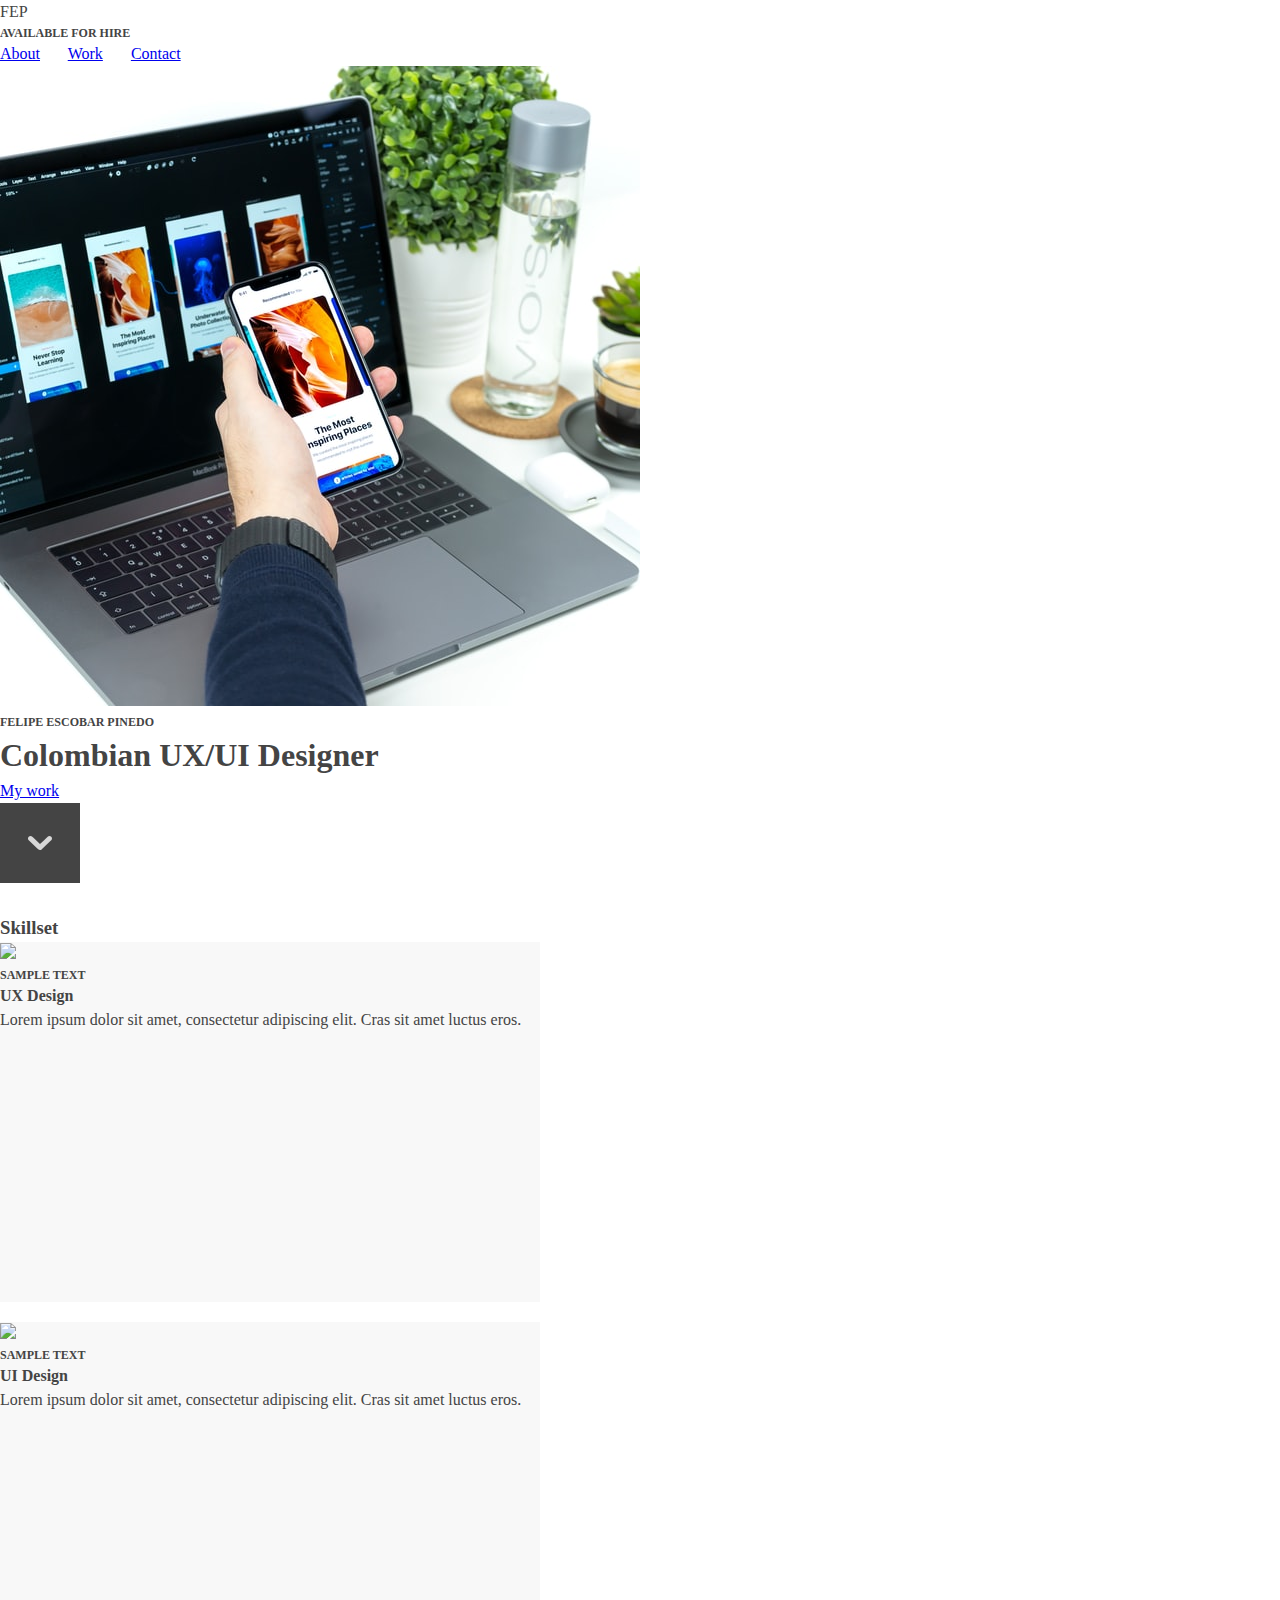
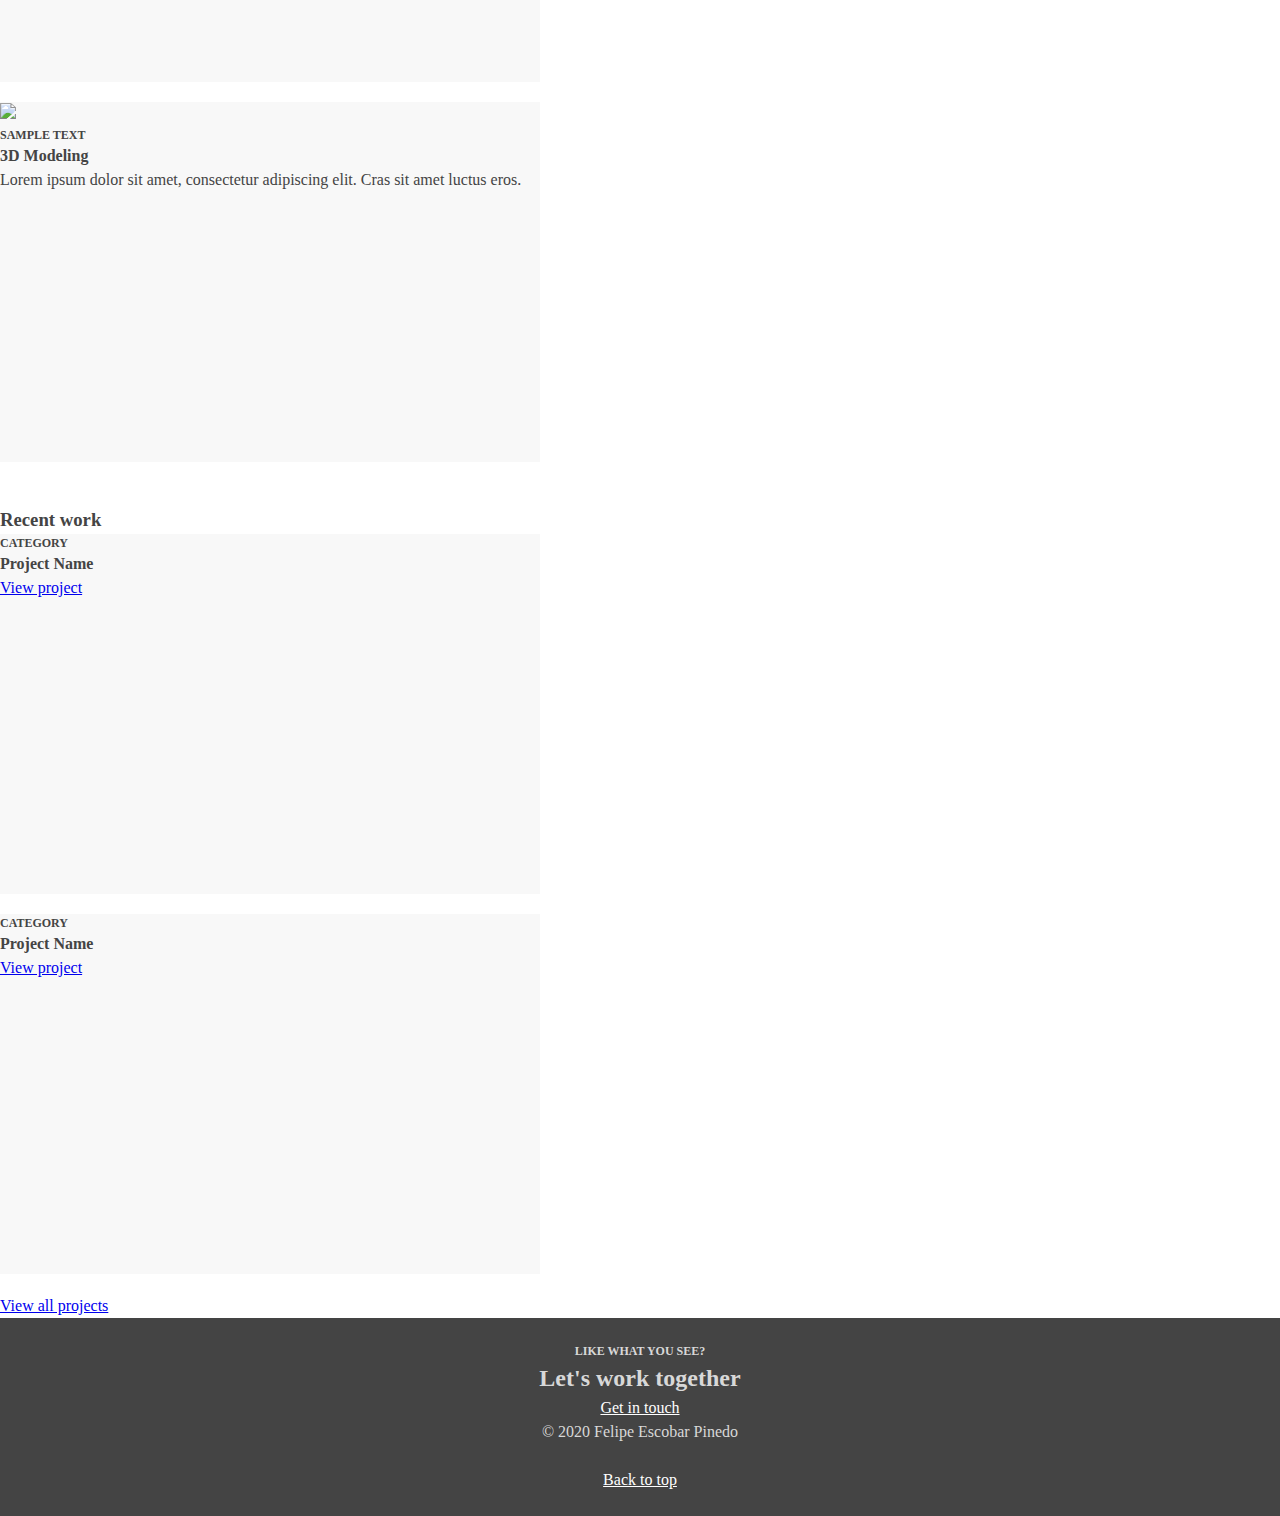
==== unit_3/index.html @ b3f4afb1 "Unit 3 assignment" ====
<!DOCTYPE html>
<html>
<head>
	<title>Felipe's Portfolio</title>
	<link rel="stylesheet" type="text/css" href="css/style.css">
</head>

<body>
	<header>
		<p>FEP</p>
		<h5>Available for hire</h5>
		<nav>
			<a href="#">About</a>
			<a href="#">Work</a>
			<a href="#">Contact</a>	
		</nav>
	</header>
	
	<section>
		<img src="images/ui_design.jpg">
		<h5>Felipe Escobar Pinedo</h5>
		<h1>Colombian UX/UI Designer</h1>
		<a href="#">My work</a>
		<br>
		<img src="images/down_arrow.svg">
	</section>

	<br>

	<section>
		<h3>Skillset</h3>

		<div>
			<img src="images/oval.svg">
			<h5>Sample text</h5>
			<h4>UX Design</h4>
			<p>Lorem ipsum dolor sit amet, consectetur adipiscing elit. Cras sit amet luctus eros.</p>
		</div>

		<div>
			<img src="images/oval.svg">
			<h5>Sample text</h5>
			<h4>UI Design</h4>
			<p>Lorem ipsum dolor sit amet, consectetur adipiscing elit. Cras sit amet luctus eros.</p>
		</div>

		<div>
			<img src="images/oval.svg">
			<h5>Sample text</h5>
			<h4>3D Modeling</h4>
			<p>Lorem ipsum dolor sit amet, consectetur adipiscing elit. Cras sit amet luctus eros.</p>
		</div>
	</section>

	<br>

	<section>
		<h3>Recent work</h3>
		<div>
			<h5>Category</h5>
			<h4>Project Name</h4>
			<a href="#">View project</a>
		</div>
		<div>
			<h5>Category</h5>
			<h4>Project Name</h4>
			<a href="#">View project</a>
		</div>
		<a href="#">View all projects</a>
	</section>
	
	<footer>
		<h5>Like what you see?</h5>
		<h2>Let's work together</h2>
		<a href="mailto:felipe.escobarpinedo@gmail.com">Get in touch</a>
		<p>© 2020 Felipe Escobar Pinedo</p>
		<br>
		<a href="#">Back to top</a>
	</footer>
</body>
</html>
---- unit_3/css/style.css ----
*{
	padding: 0;
	margin: 0;
}

nav a{
	margin-right: 24px;
}

footer a{
	color: #fff;
}

body{
	color: #444;
	font-family: Inter;
	font-size: 16px;
	line-height: 1.5; 
}

footer{
	background-color: #444;
	color: #d8d8d8;
	text-align: center;
	padding: 24px;
}

h5{
	font-size: 12px;
	text-transform: uppercase;
}

div{
	background-color: #f8f8f8;
	height: 360px;
	margin-bottom: 20px;
	width: 540px;
}
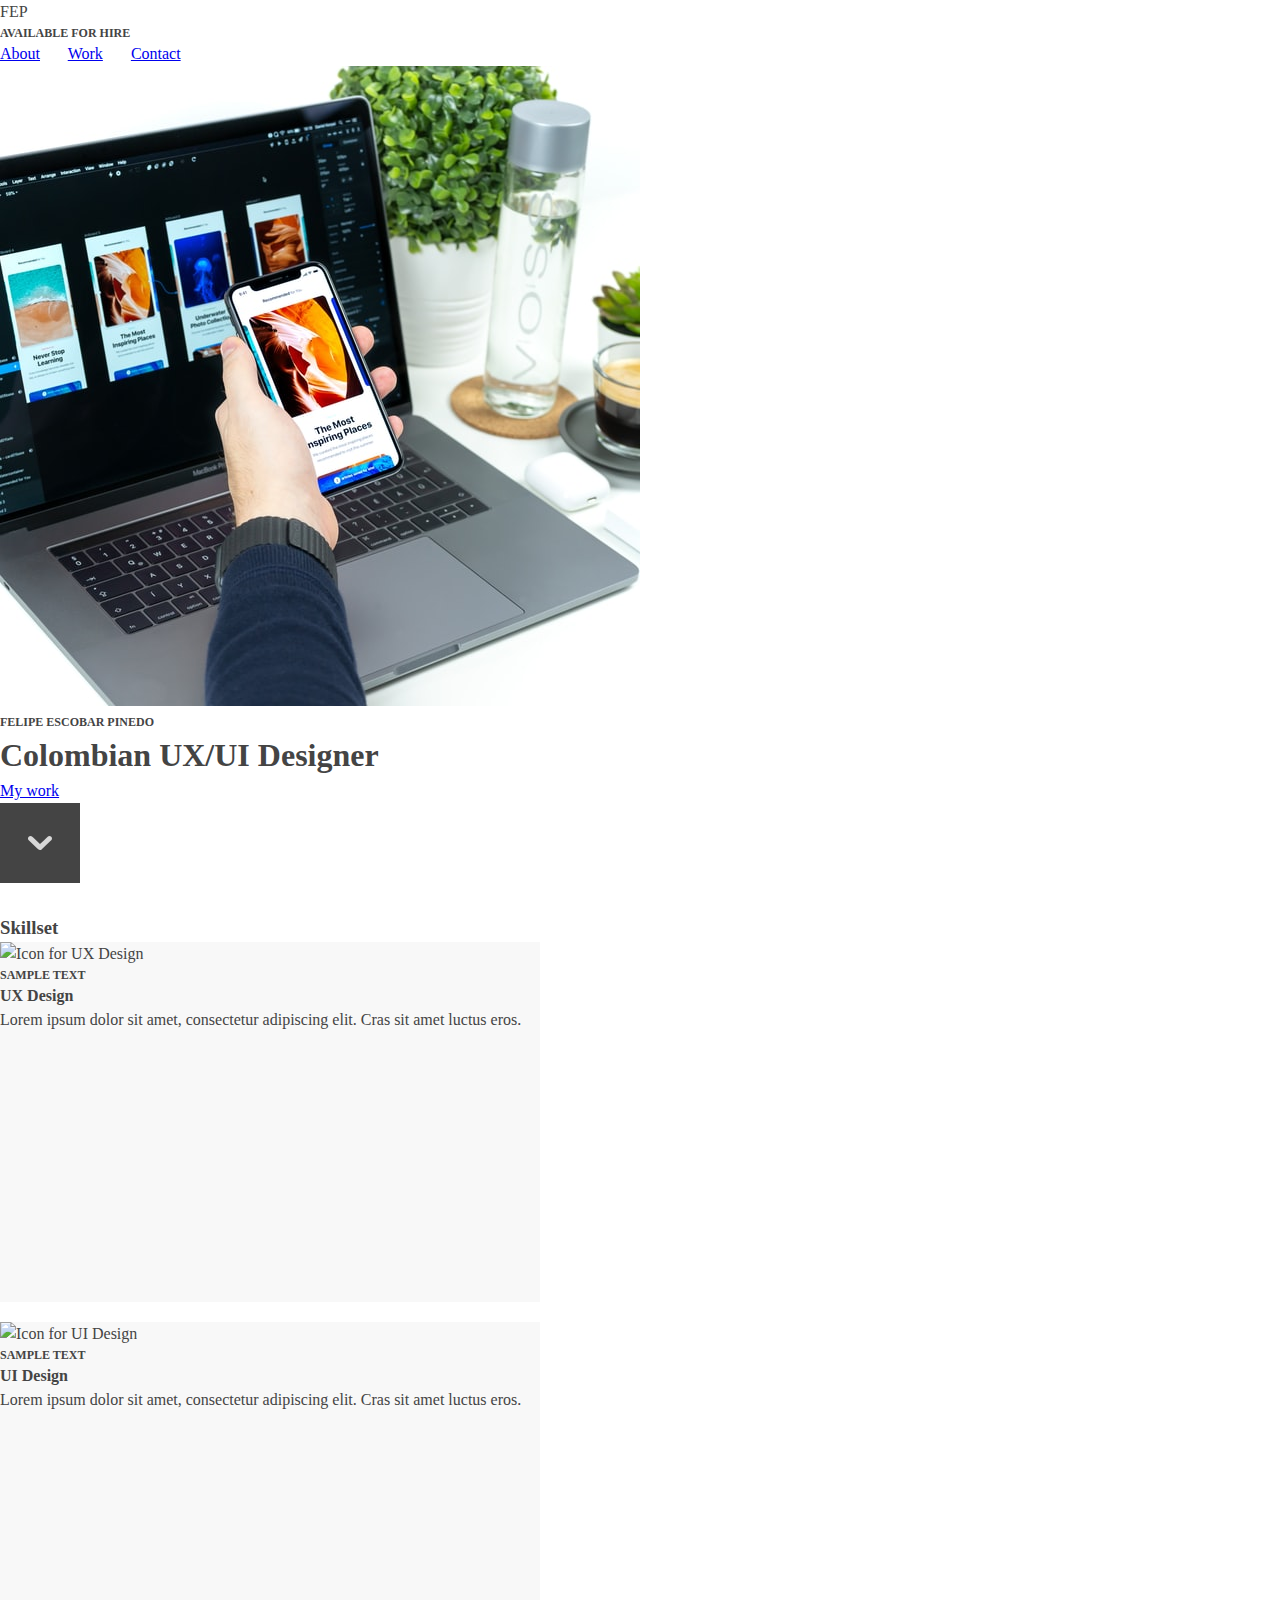
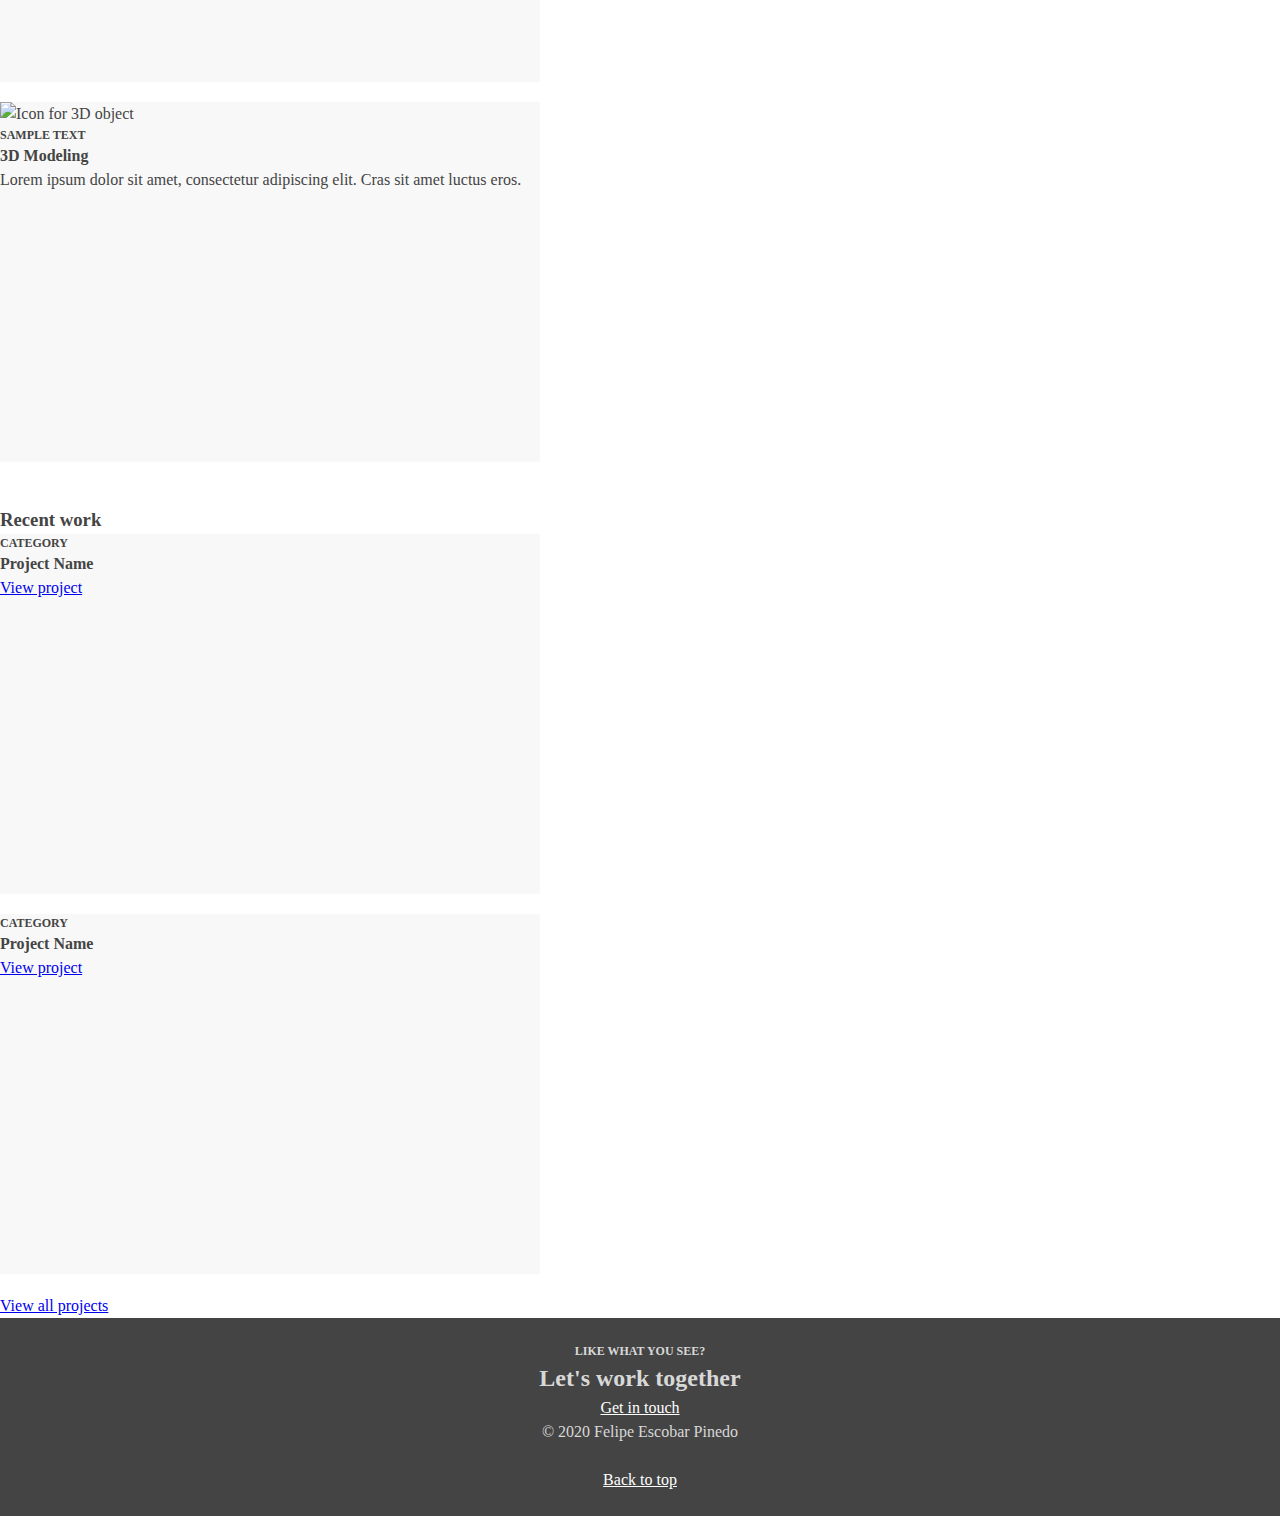
==== commit 08a604d6: "Added image alt and titles" ====
--- a/unit_3/index.html
+++ b/unit_3/index.html
@@ -31,21 +31,21 @@
 		<h3>Skillset</h3>
 
 		<div>
-			<img src="images/oval.svg">
+			<img src="images/oval.svg" alt="Icon for UX Design" title="UX Design">
 			<h5>Sample text</h5>
 			<h4>UX Design</h4>
 			<p>Lorem ipsum dolor sit amet, consectetur adipiscing elit. Cras sit amet luctus eros.</p>
 		</div>
 
 		<div>
-			<img src="images/oval.svg">
+			<img src="images/oval.svg" alt="Icon for UI Design" title="UI Design">
 			<h5>Sample text</h5>
 			<h4>UI Design</h4>
 			<p>Lorem ipsum dolor sit amet, consectetur adipiscing elit. Cras sit amet luctus eros.</p>
 		</div>
 
 		<div>
-			<img src="images/oval.svg">
+			<img src="images/oval.svg" alt="Icon for 3D object" title="3D Modeling">
 			<h5>Sample text</h5>
 			<h4>3D Modeling</h4>
 			<p>Lorem ipsum dolor sit amet, consectetur adipiscing elit. Cras sit amet luctus eros.</p>
